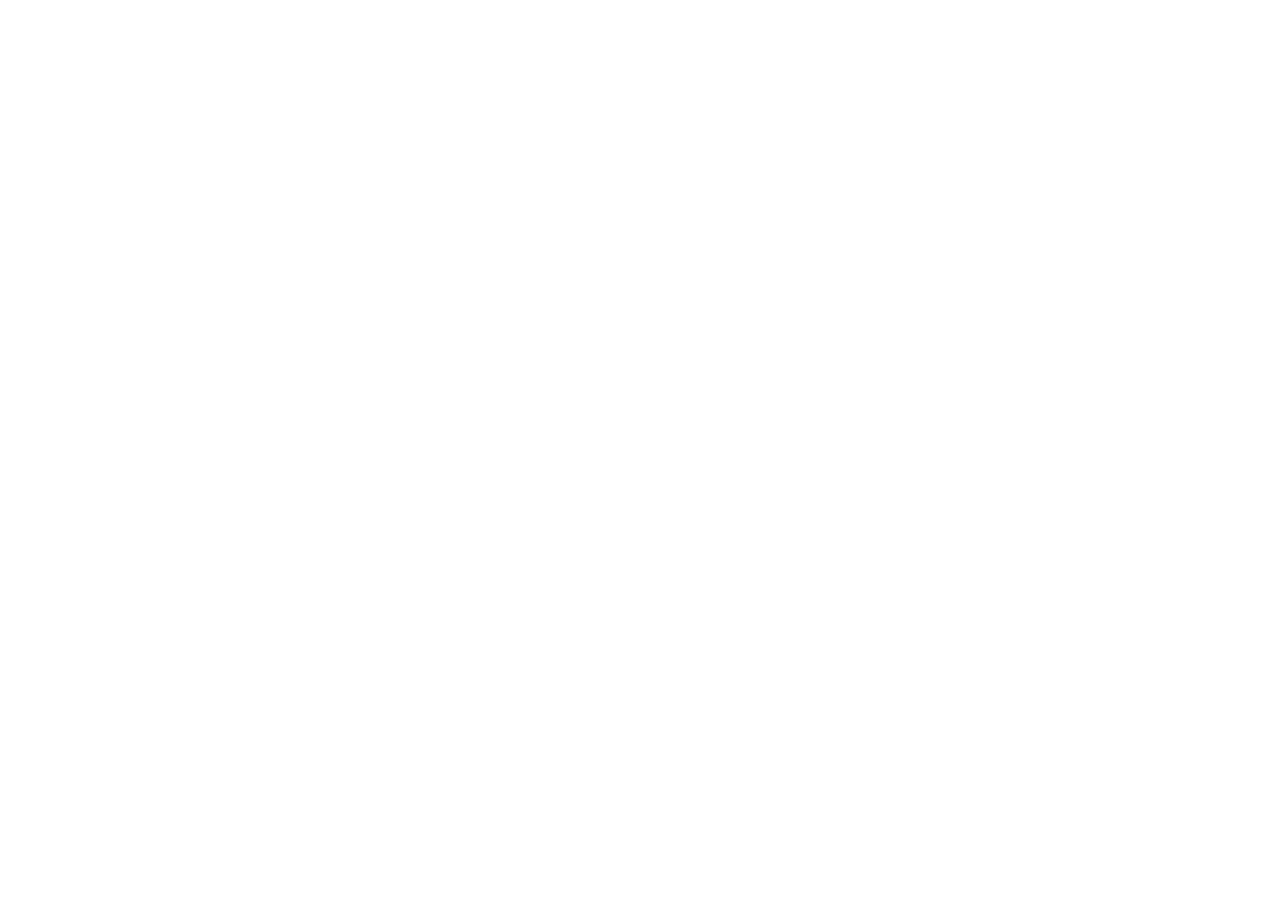
==== index.html @ f6f5334b "created all the subfolders and links to jquery" ====
<!DOCTYPE html>
<html lang="en">
<head>
    <meta charset="UTF-8">
    <meta name="viewport" content="width=device-width, initial-scale=1.0">
    <meta http-equiv="X-UA-Compatible" content="ie=edge">
    <script src="https://cdnjs.cloudflare.com/ajax/libs/jquery/3.2.1/jquery.min.js"></script>
    <script src="assets/javascript/app.js"></script>
    <link rel="stylesheet" type="text/css" href="assets/css/style.css" />
    
    
    <title>Document</title>
</head>
<body>
    
</body>
</html>
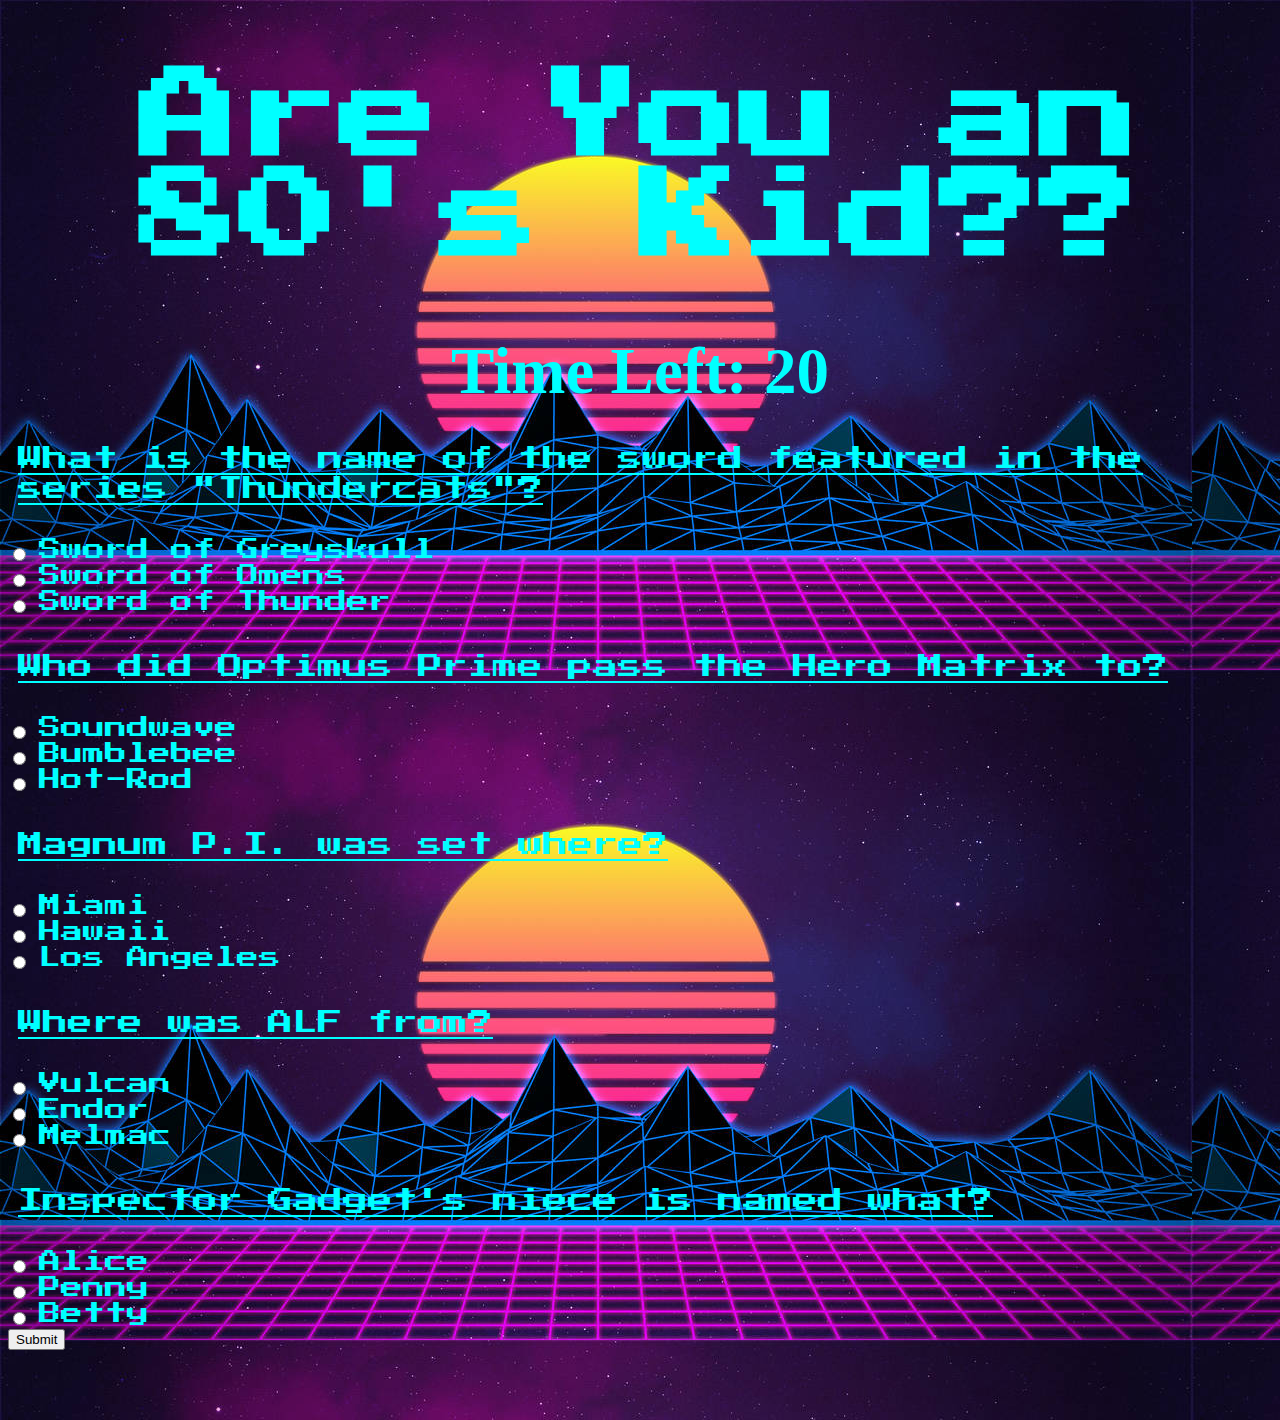
==== commit a1dce34d: "Finished working page, added google font, timer works, tally works" ====
--- a/index.html
+++ b/index.html
@@ -7,11 +7,53 @@
     <script src="https://cdnjs.cloudflare.com/ajax/libs/jquery/3.2.1/jquery.min.js"></script>
     <script src="assets/javascript/app.js"></script>
     <link rel="stylesheet" type="text/css" href="assets/css/style.css" />
+    <link href="https://fonts.googleapis.com/css?family=Press+Start+2P" rel="stylesheet">
     
-    
-    <title>Document</title>
+    <title>80's Trivia Game</title>
 </head>
 <body>
-    
+    <h1>Are You an 80's Kid??</h1>
+        <div id = "timerBox">Time Left: 20
+        </div>
+
+<form id="trivia" name="trivia">
+
+<p>What is the name of the sword featured in the series "Thundercats"?</p>
+<input type="radio" id="mc" name="question1" value="SwordOfGreyskull"><span class="answer">Sword of Greyskull</span><br>
+<input type="radio" id="mc" name="question1" value="SwordOfOmens"><span class="answer">Sword of Omens</span><br>
+<input type="radio" id="mc" name="question1" value="SwordOfThunder"><span class="answer">Sword of Thunder</span><br>
+
+<p>Who did Optimus Prime pass the Hero Matrix to?</p>
+<input type="radio" id="mc" name="question2" value="Soundwave"><span class="answer">Soundwave</span><br>
+<input type="radio" id="mc" name="question2" value="Bumblebee"><span class="answer">Bumblebee</span><br>
+<input type="radio" id="mc" name="question2" value="Hot-Rod"><span class="answer">Hot-Rod</span><br>
+
+<p>Magnum P.I. was set where?</p>
+<input type="radio" id="mc" name="question3" value="Miami"><span class="answer">Miami</span><br>
+<input type="radio" id="mc" name="question3" value="Hawaii"><span class="answer">Hawaii</span><br>
+<input type="radio" id="mc" name="question3" value="LosAngeles"><span class="answer">Los Angeles</span><br>
+
+<p>Where was ALF from?</p>
+<input type="radio" id="mc" name="question4" value="Vulcan"><span class="answer">Vulcan</span><br>
+<input type="radio" id="mc" name="question4" value="Endor"><span class="answer">Endor</span><br>
+<input type="radio" id="mc" name="question4" value="Melmac"><span class="answer">Melmac</span><br>
+
+<p>Inspector Gadget's niece is named what?</p>
+<input type="radio" id="mc" name="question5" value="Alice"><span class="answer">Alice</span><br>
+<input type="radio" id="mc" name="question5" value="Penny"><span class="answer">Penny</span><br>
+<input type="radio" id="mc" name="question5" value="Betty"><span class="answer">Betty</span><br>
+
+
+
+
+
+<input id="finishBtn" type="button" value="Submit" onclick="tally();">
+
+</form>
+
+<div id="test-done">
+    <p id="number-correct"></p>
+</div>
+
 </body>
 </html>--- a/assets/css/style.css
+++ b/assets/css/style.css
@@ -0,0 +1,46 @@
+body {
+    background-image: url("../images/background1192x670.jpg");
+}
+h1 {
+    color: cyan;
+    font-size: 100px;
+    text-align: center;
+    font-family: 'Press Start 2P', cursive;
+}
+
+#timerBox {
+    color: cyan;
+    font-size: 65px;
+    text-align: center;
+    font-weight: bold;
+}
+
+p {
+    color: cyan;
+    font-size: 25px;
+    padding: 10px;
+    text-decoration: underline;
+    font-family: 'Press Start 2P', cursive;
+    line-height: 30px;
+
+}
+
+.answer {
+    color: cyan;
+    font-size: 22px;
+    padding: 10px;
+    font-family: 'Press Start 2P', cursive;
+
+}
+
+
+
+
+
+
+#test-done {
+    visibility: hidden;
+    background-color: black;
+    color: cyan;
+    text-align: center
+}